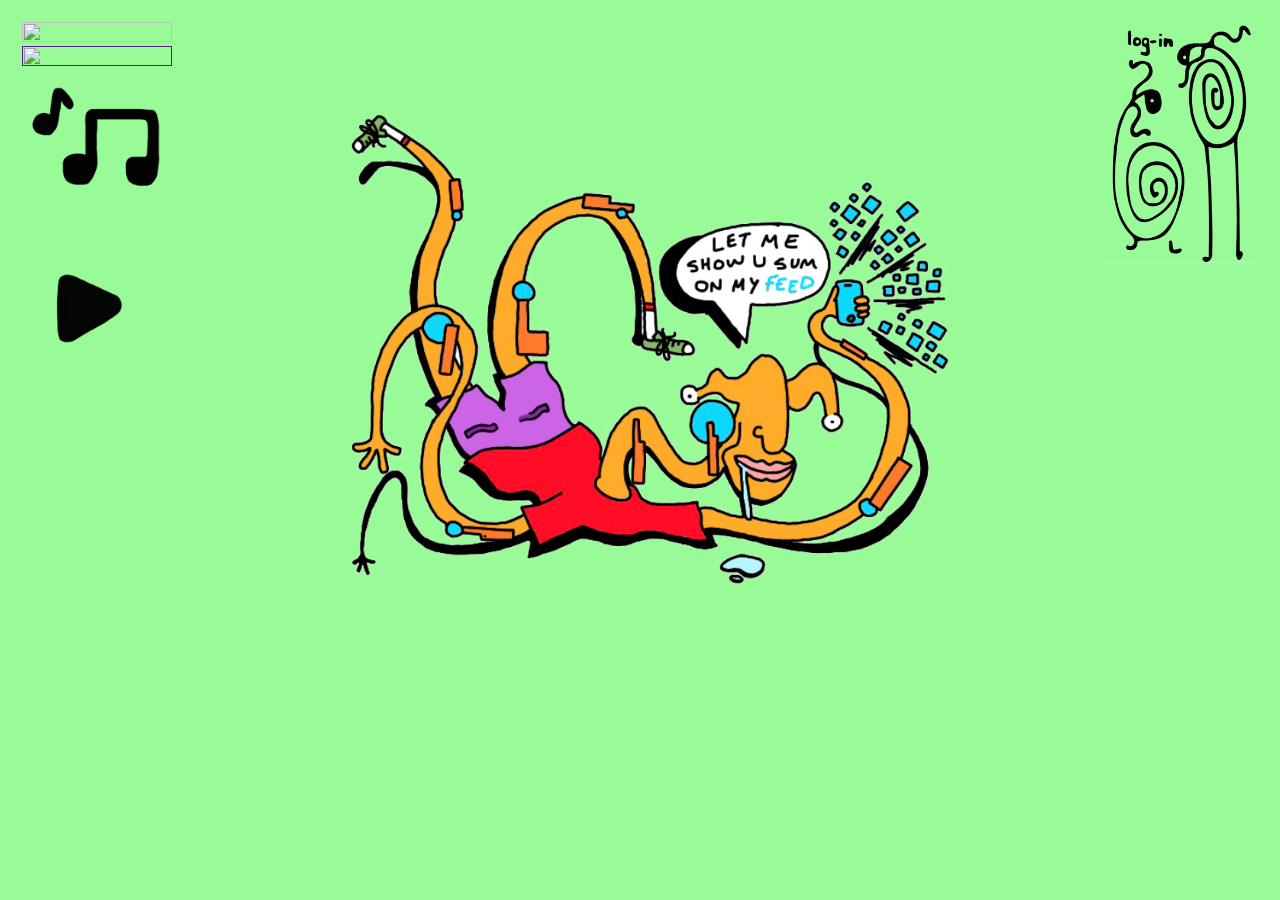
==== page1.html @ 710ceb2c "5" ====
<!DOCTYPE html>
<html lang="en" dir=ltr>
  
<head>
  <meta charset="utf-8" />
  <link rel="stylesheet" href="style.css">
  <link rel="icon" href="https://icon-library.com/images/computer-mouse-icon-png/computer-mouse-icon-png-10.jpg" />
  <title>log-in.band</title>
</head>

<body>
  <div id=row1>
    <img src="assets/log-in.png" class="regimages2">
  </div>
  <div id=column1>
      <a href="shoppage.html">
      <img src="assets/shopbag.png" class="regimages buttons"> 
      </a>
      <a href="">
      <img src="assets/artfile.png" class="regimages buttons">
      </a>
      <a href="musicpage.html">
      <img src="assets/musicnotes.png" class="regimages buttons">
      </a>
      <a href="">
      <img src="assets/playbutton.png" class="regimages buttons">
      </a>
  </div>
  <center>
  <img src="assets/feed.png" class=regimages3>
  </center>
</body>

</html>
---- style.css ----
body{
  background-color: palegreen;
}


#column1 {
  position: fixed;
  display: flex;
  flex-direction: column;
  justify-content: safe right;
  width: 20vw;
  height: 80%;
  text-align: left;
  padding: 14px;
  z-index: 8;
}

#column2 {
    position: fixed;
    display: inline-block;
    flex-direction: row;
    justify-content: safe center;
    width: 20vw;
    height: 90%;
    text-align: left;
    padding: 214px;
    z-index: 1;
}

#column3 {
  position: fixed;
  display: flex;
  flex-direction: column;
  justify-content: safe center;
  width: 20vw;
  height: 80%;
  text-align: center;
  padding: 14px;
  z-index: 8;
}

#row1 {
  position: absolute;
  display: table-header-group;
  flex-direction:;
  justify-content: safe right;
  width: 98%;
  height: 9vw;
  text-align: right;
  padding: 14px;
  z-index: 8;
}

#introimg {
 margin-top: 200px;
}

#content {}

.regimages {
  width: 150px;
  height: fit-content;
}

.regimages:hover {
  transform: translateY(-10px);
}
.regimages:active {
  transform: translateY(-1px);
}

.regimages2 {
  width: 150px;
  height: fit-content;
  margin-right: 20px;
}

.regimages3 {
  width: 50%;
  height: 50%;
}

.images {
  width: width;
  height: height;
}

.images:hover {
  transform: translateY(10px);
}

<button class="regimages">

.pagelink:
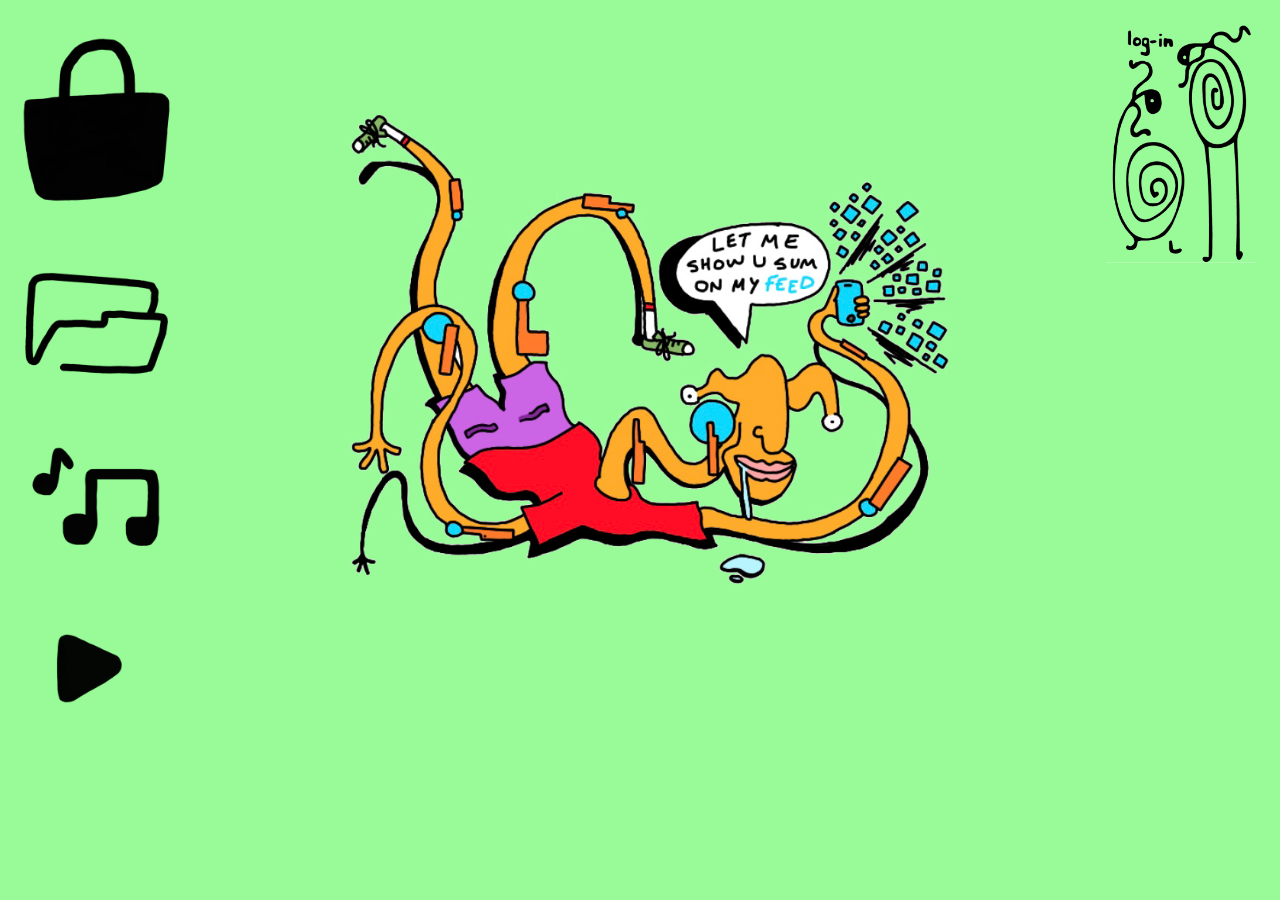
==== commit 6f9ac826: "fix pics" ====
--- a/page1.html
+++ b/page1.html
@@ -14,10 +14,10 @@
   </div>
   <div id=column1>
       <a href="shoppage.html">
-      <img src="assets/shopbag.png" class="regimages buttons"> 
+      <img src="assets/shopbag.PNG" class="regimages buttons"> 
       </a>
       <a href="">
-      <img src="assets/artfile.png" class="regimages buttons">
+      <img src="assets/artfile.PNG" class="regimages buttons">
       </a>
       <a href="musicpage.html">
       <img src="assets/musicnotes.png" class="regimages buttons">
